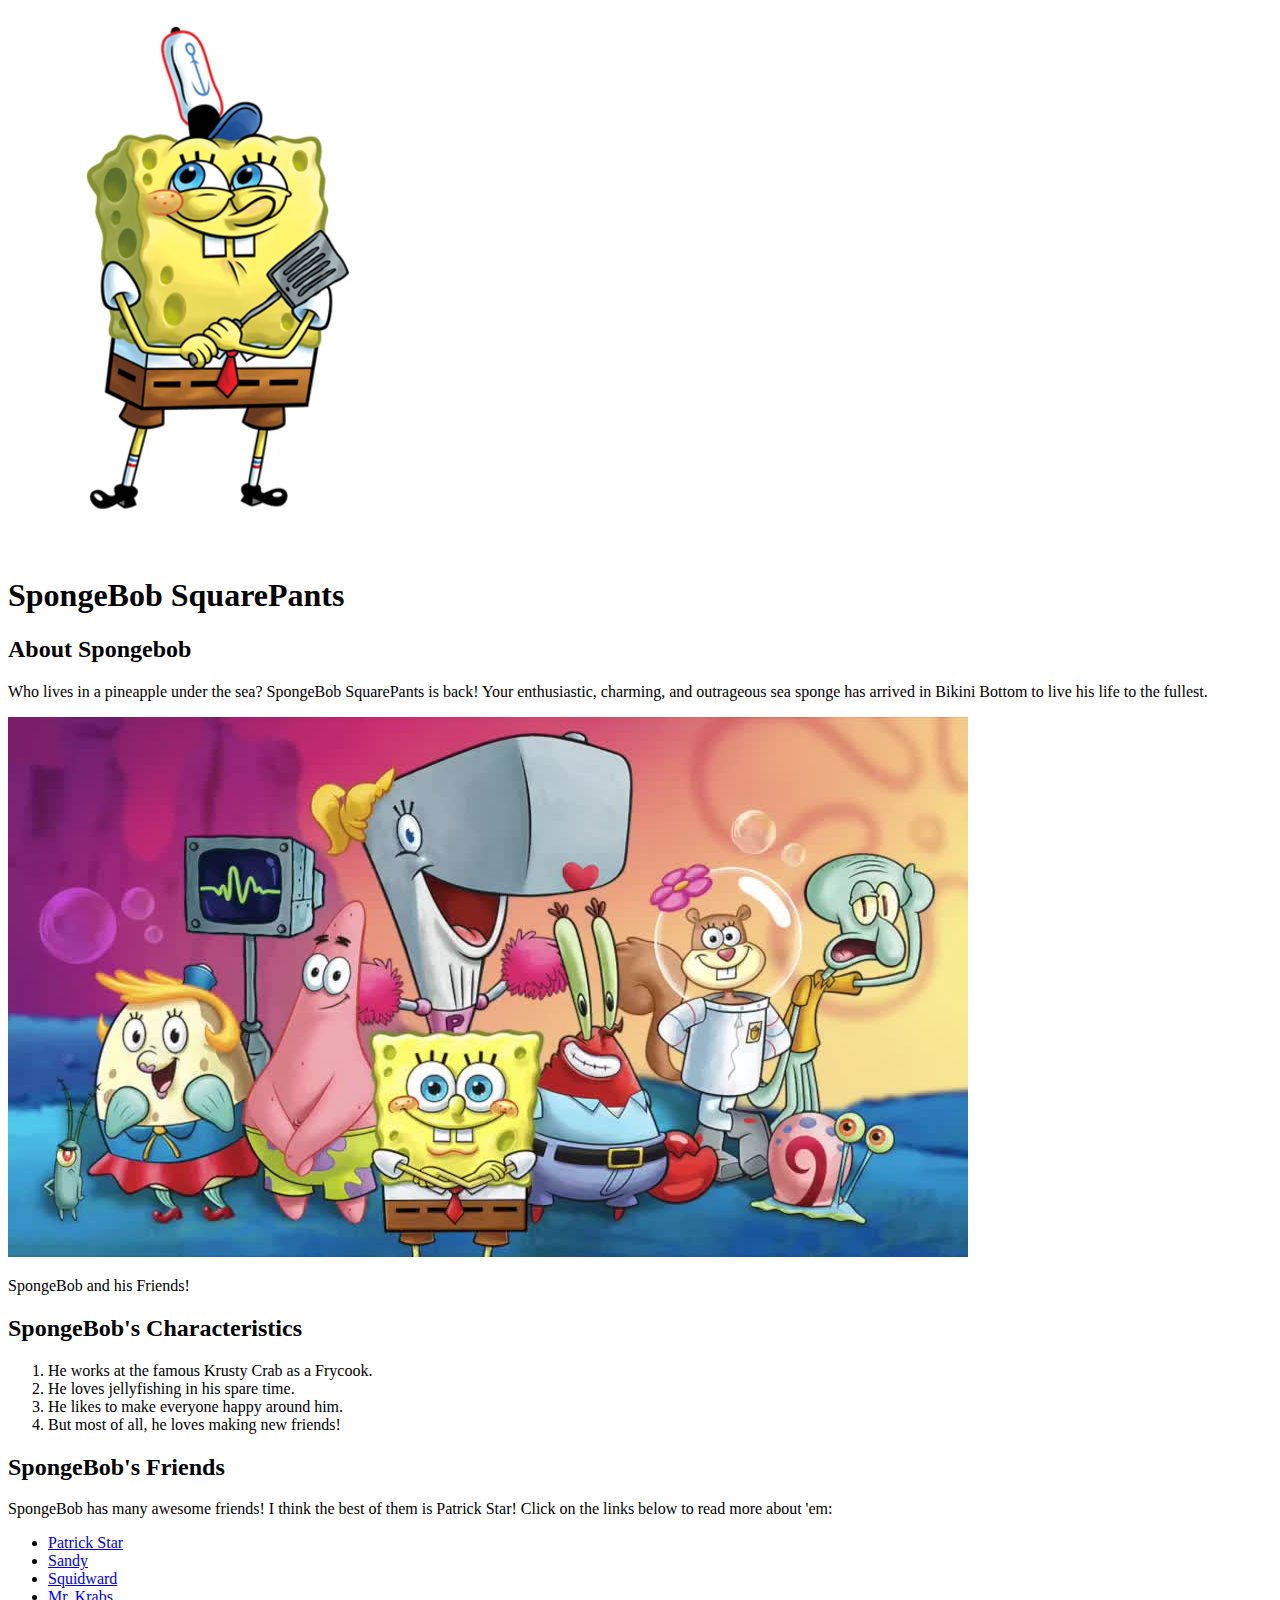
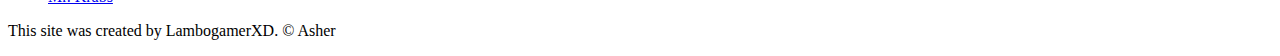
==== index.html @ 94542882 "Added our character's inex.html file and added a few images" ====
<!DOCTYPE html>
<html>
<head>
	<meta charset="utf-8">
	<meta name="viewport" content="width=device-width, initial-scale=1">
	<title> SpongeBob SquarePants</title>
	<link rel="icon" href="img/sponge-avatar.jpg">
</head>
<body>
  <!-- header element -->
    <header>
		<img src="img/sponge-avatar.jpg">
		<h1> SpongeBob SquarePants</h1>
	</header>

  <!-- main element -->

    <main>
    	<h2> About Spongebob</h2>
    	<p> Who lives in a pineapple under the sea? SpongeBob SquarePants is back! Your enthusiastic, charming, and outrageous sea sponge has arrived in Bikini Bottom to live his life to the fullest.</p>
    	<img src="img/sponge-big.jpg">
    	<p> SpongeBob and his Friends! </p>

   <!-- Characteristics -->
    	<h2> SpongeBob's Characteristics</h2>
    	<ol>
    		<li> He works at the famous Krusty Crab as a Frycook.</li>
    		<li> He loves jellyfishing in his spare time.</li>
    		<li> He likes to make everyone happy around him.</li>
    		<li> But most of all, he loves making new friends!</li>
    	</ol>
    	
   <!-- Friends -->
    	<h2> SpongeBob's Friends</h2>
    	<p> SpongeBob has many awesome friends! I think the best of them is Patrick Star! Click on the links below to read more about 'em:</p>
    	<ul>
    		<li><a target="_blank" href="https://en.wikipedia.org/wiki/Patrick_Star">Patrick Star</a></li>
    		<li><a target="_blank" href="https://en.wikipedia.org/wiki/Sandy">Sandy</a></li>
    		<li><a target="_blank" href="https://en.wikipedia.org/wiki/Squidward_Tentacles">Squidward</a></li>
    		<li><a target="_blank" href="https://en.wikipedia.org/wiki/Mr._Krabs">Mr. Krabs</a></li>
    	</ul>
    </main>

   <!-- Footer element -->
    <footer>
    	<p>This site was created by LambogamerXD. &copy; Asher</p>
    </footer>
</body>
</html>
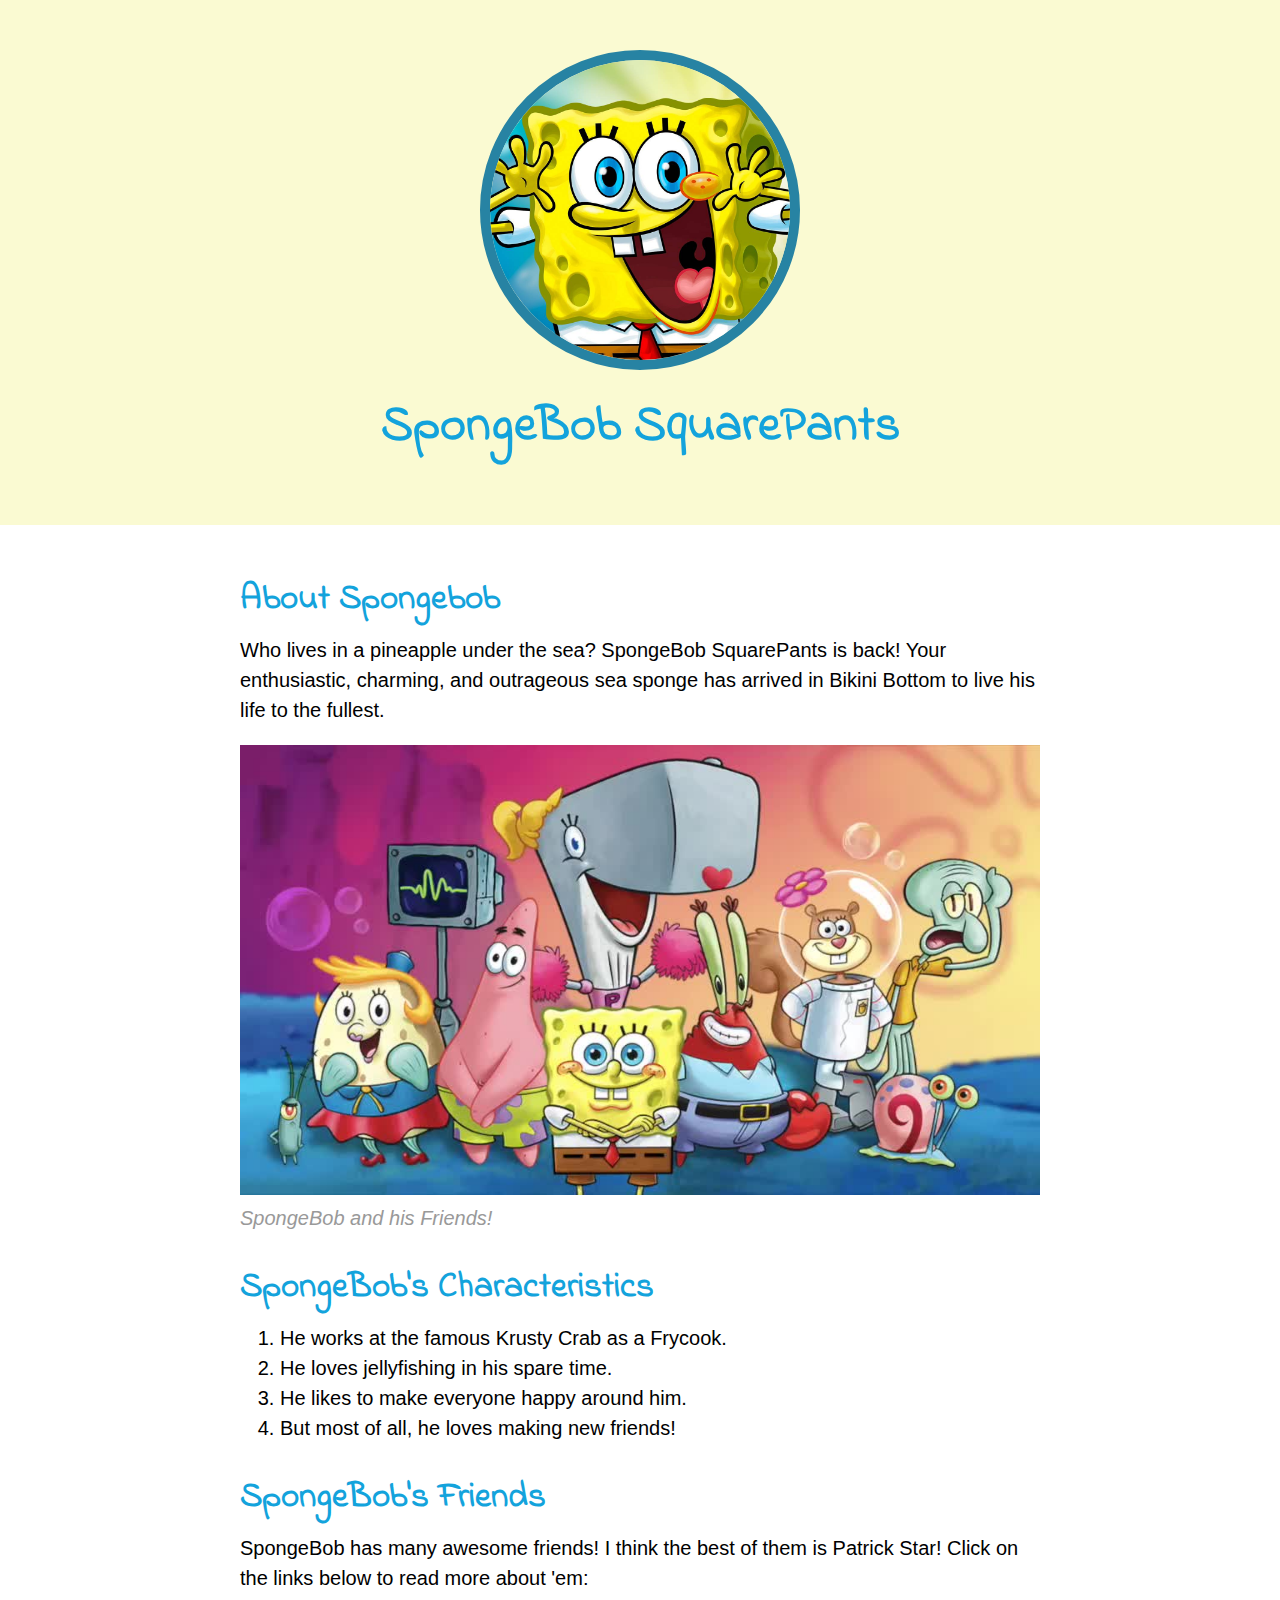
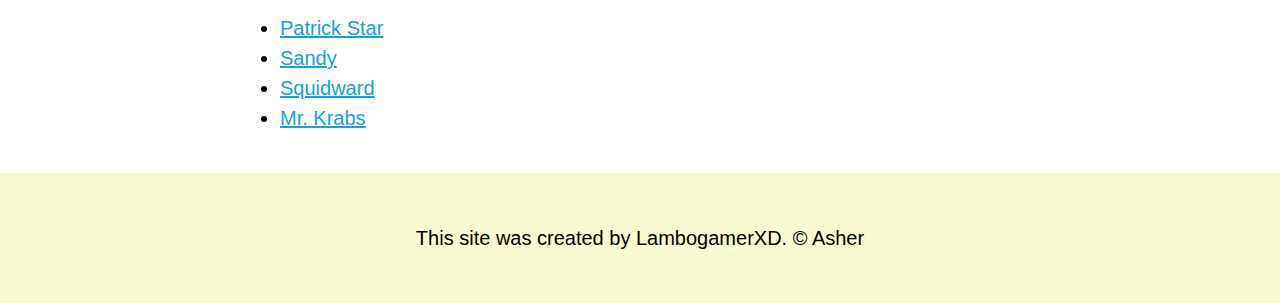
==== commit 8944a882: "Wrote the CSS for our character's website( and changed some HTML }" ====
--- a/index.html
+++ b/index.html
@@ -5,6 +5,10 @@
 	<meta name="viewport" content="width=device-width, initial-scale=1">
 	<title> SpongeBob SquarePants</title>
 	<link rel="icon" href="img/sponge-avatar.jpg">
+  <link rel="preconnect" href="https://fonts.googleapis.com">
+<link rel="preconnect" href="https://fonts.gstatic.com" crossorigin>
+<link href="https://fonts.googleapis.com/css2?family=Indie+Flower&display=swap" rel="stylesheet">
+  <link rel="stylesheet" type="text/css" href="css/hero.css">
 </head>
 <body>
   <!-- header element -->
@@ -19,7 +23,7 @@
     	<h2> About Spongebob</h2>
     	<p> Who lives in a pineapple under the sea? SpongeBob SquarePants is back! Your enthusiastic, charming, and outrageous sea sponge has arrived in Bikini Bottom to live his life to the fullest.</p>
     	<img src="img/sponge-big.jpg">
-    	<p> SpongeBob and his Friends! </p>
+    	<p class= caption> SpongeBob and his Friends! </p>
 
    <!-- Characteristics -->
     	<h2> SpongeBob's Characteristics</h2>
--- a/css/hero.css
+++ b/css/hero.css
@@ -0,0 +1,68 @@
+body{
+	margin: 0;
+	font-family: Arial, sans-serif;
+	font-size: 20px;
+	line-height: 30px;
+}
+
+header{
+	background-color: LightGoldenrodYellow;
+	text-align: center;
+	padding-top: 50px;
+	padding-bottom: 50px;
+}
+
+h1,h2{
+	font-family: 'Indie Flower', cursive;
+}
+
+header h1{
+	color: #13A3DC;
+	font-size: 50px;
+}
+
+header img{
+	border-radius: 170px;
+	width: 300px;
+	border: 10px solid #2783A3;	
+}
+
+main{
+	max-width: 800px;
+	margin: 0 auto;
+	padding: 20px;
+}
+
+main img{
+	max-width: 100%;
+}
+
+h2{
+	font-size: 35px;
+	color: #13A3DC;
+	margin: 40px 0 10px;
+}
+
+a{
+	color: #13A3DC;
+}
+a:hover{
+	color: #2783A3;
+}
+
+footer{
+	background-color: lightgoldenrodyellow;
+	text-align: center;
+	color: black;
+	padding: 50px;
+}
+
+footer p{
+	margin: 0;
+}
+
+p.caption{
+	color: #999999;
+	font-style: italic;
+	margin-top: 0;
+}